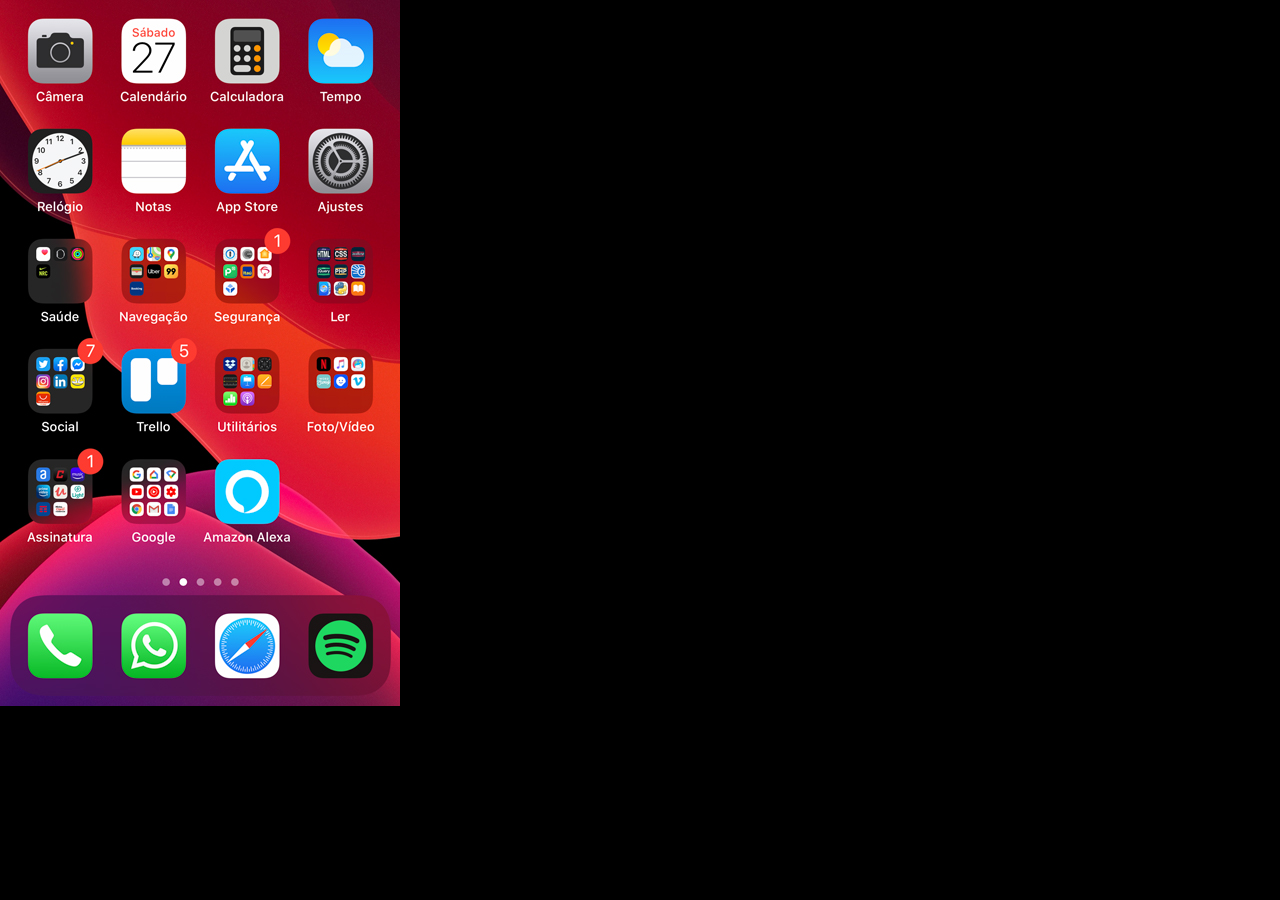
==== home.html @ e60e97dc "primeiro dia" ====
<!DOCTYPE html>
<html lang="pt-br">
<head>
    <meta charset="UTF-8">
    <meta name="viewport" content="width=device-width, initial-scale=1.0">
    <title>Home</title>
    <style>
        body{
            padding: 0px;
            margin: 0px;
            background: black;
        }

        img{
            position: relative;
            top: center            
        }
    </style>
</head>
<body>
    <img src="imagens/tela-home.jpg" alt="Home">
</body>
</html>
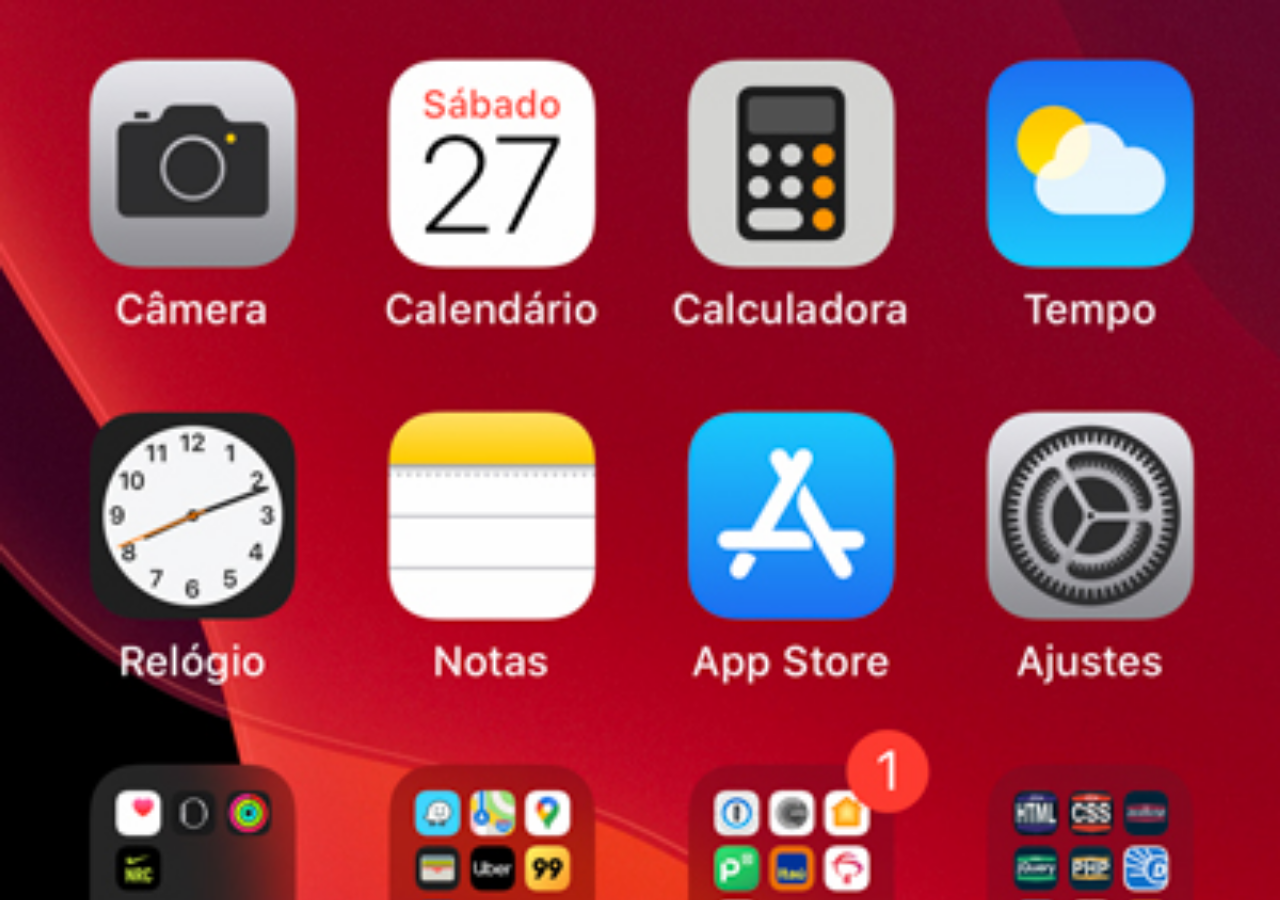
==== commit 177e9083: "proguei os botões" ====
--- a/home.html
+++ b/home.html
@@ -5,19 +5,20 @@
     <meta name="viewport" content="width=device-width, initial-scale=1.0">
     <title>Home</title>
     <style>
-        body{
-            padding: 0px;
+        *{
             margin: 0px;
-            background: black;
+            padding: 0px;            
         }
 
-        img{
-            position: relative;
-            top: center            
+        body{
+            width: 100vw;
+            height: 100vh;
+            background: black url(imagens/tela-home.jpg) no-repeat top center;
+            background-size: cover;
         }
     </style>
 </head>
 <body>
-    <img src="imagens/tela-home.jpg" alt="Home">
+
 </body>
 </html>
